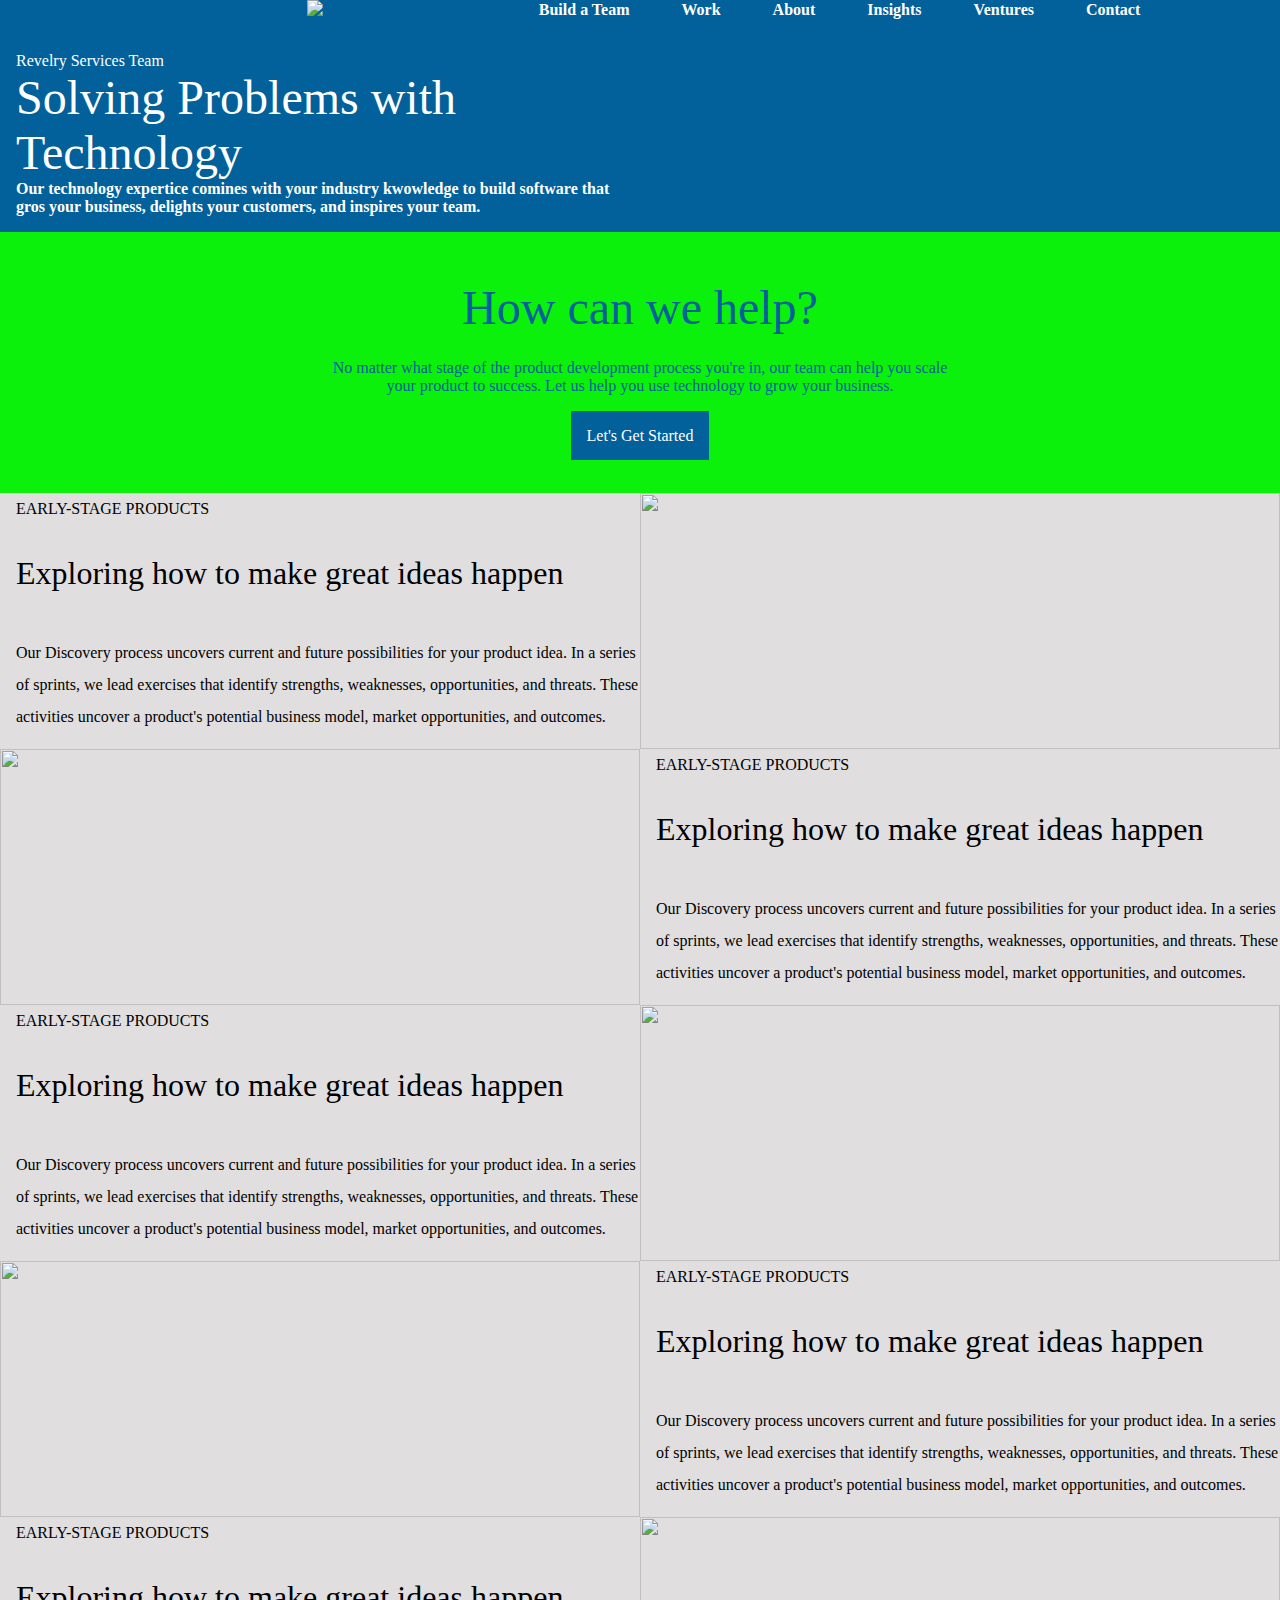
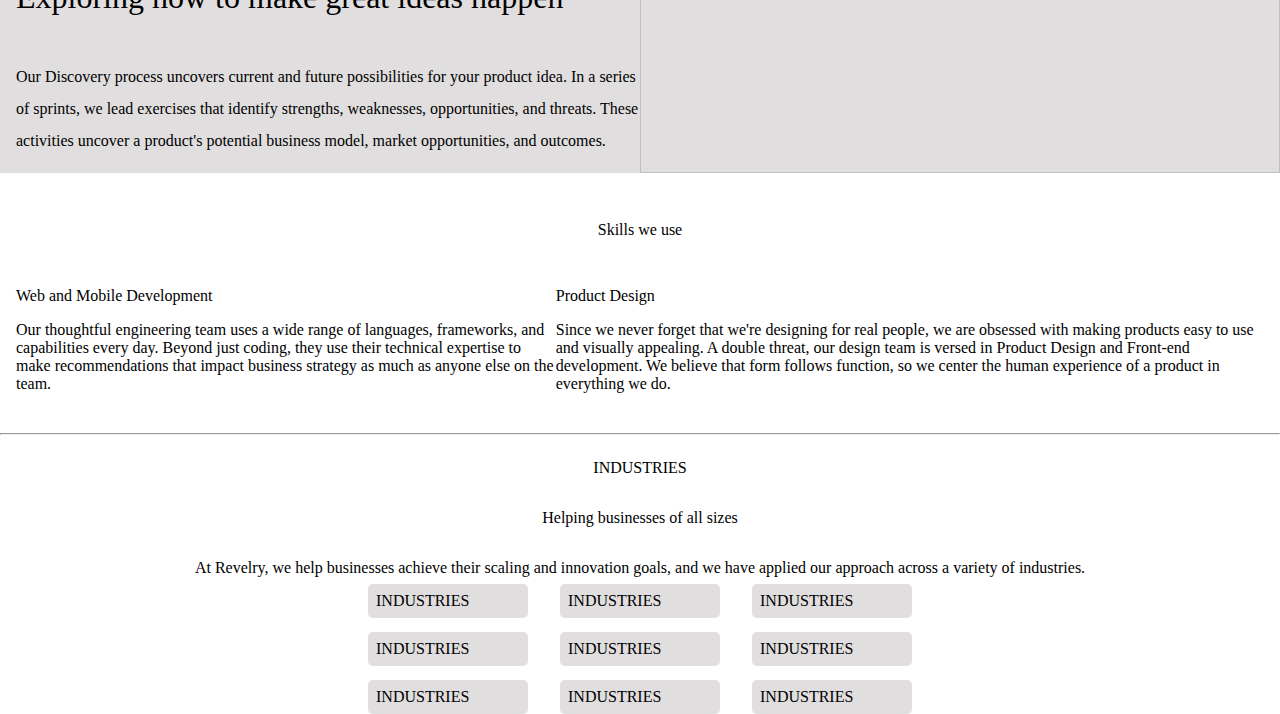
==== BuildATeam.html @ b190ba86 "Add files via upload" ====
<!DOCTYPE html>
<html lang="en">
<head>
    <meta charset="UTF-8">
    <meta http-equiv="X-UA-Compatible" content="IE=edge">
    <meta name="viewport" content="width=device-width, initial-scale=1.0">
    <title>Revelry</title>

    <link rel = "stylesheet" href = "stylesheet.css">

</head>
<body>

    <div class="container">

        <!-- NAVIGATION SECTION -->
        <div class="navigation-content">
            <div class="nav-logo-wrap"></div>
                <a href = "https://revelry.co/">
                    <img class = "logo-nav-img" src = "images/logo-nav-img.png">
                </a>
            <div class="nav-a-wrap">
                <a>Build a Team</a>
                <a>Work</a>
                <a>About</a>
                <a>Insights</a>
                <a>Ventures</a>
                <a>Contact</a>
            </div>
        </div>

        <!-- TITLE SECTION -->
        <div class="title-content">
            <div class="title-text-wrap">
                <p>Revelry Services Team</p>
                <p style = "font-size: 3em">Solving Problems with Technology</p>
                <p style = "font-weight: 600">Our technology expertice comines with your industry kwowledge to build software that gros your business, delights your customers, and inspires your team.</p>
            </div>
        </div>


        <!-- HELP SECTION -->
        <div class="help-content">
            <div class="help-text-wrap">
                <p style = "font-size: 3em">How can we help?</p>
                <p>No matter what stage of the product development process you're in, our team can help you scale your product to success. Let us help you use technology to grow your business.</p>
                <div class="help-button-wrap">
                    <a>Let's Get Started</a>
                </div>
            </div>
        </div>

        <!-- TEAM BUILDING SECTION -->
        <div class="team-content">
            <div class="team-text-wrap">
                <p>EARLY-STAGE PRODUCTS</p>
                <p style = "font-size: 2em">Exploring how to make great ideas happen</p>
                <p>Our Discovery process uncovers current and future possibilities for your product idea. In a series of sprints, we lead exercises that identify strengths, weaknesses, opportunities, and threats. These activities uncover a product's potential business model, market opportunities, and outcomes.</p>
            </div>
            <div class="team-img-wrap"><img src = "images/team-drawing-img.jpg"></div>

            <div class="team-img-wrap"><img src = "images/team-sticky-img.jpg"></div>
            <div class="team-text-wrap">
                <p>EARLY-STAGE PRODUCTS</p>
                <p style = "font-size: 2em">Exploring how to make great ideas happen</p>
                <p>Our Discovery process uncovers current and future possibilities for your product idea. In a series of sprints, we lead exercises that identify strengths, weaknesses, opportunities, and threats. These activities uncover a product's potential business model, market opportunities, and outcomes.</p>
            </div>

            <div class="team-text-wrap">
                <p>EARLY-STAGE PRODUCTS</p>
                <p style = "font-size: 2em">Exploring how to make great ideas happen</p>
                <p>Our Discovery process uncovers current and future possibilities for your product idea. In a series of sprints, we lead exercises that identify strengths, weaknesses, opportunities, and threats. These activities uncover a product's potential business model, market opportunities, and outcomes.</p>
            </div>
            <div class="team-img-wrap"><img src = "images/team-computer-img.jpg"></div>

            <div class="team-img-wrap"><img src = "images/team-talk-img.jpg"></div>
            <div class="team-text-wrap">
                <p>EARLY-STAGE PRODUCTS</p>
                <p style = "font-size: 2em">Exploring how to make great ideas happen</p>
                <p>Our Discovery process uncovers current and future possibilities for your product idea. In a series of sprints, we lead exercises that identify strengths, weaknesses, opportunities, and threats. These activities uncover a product's potential business model, market opportunities, and outcomes.</p>
            </div>

            <div class="team-text-wrap">
                <p>EARLY-STAGE PRODUCTS</p>
                <p style = "font-size: 2em">Exploring how to make great ideas happen</p>
                <p>Our Discovery process uncovers current and future possibilities for your product idea. In a series of sprints, we lead exercises that identify strengths, weaknesses, opportunities, and threats. These activities uncover a product's potential business model, market opportunities, and outcomes.</p>
            </div>
            <div class="team-img-wrap"><img src = "images/team-computers-img.jpg"></div>
        </div>

        <!-- SKILLS CONTENT -->
        <div class="skills-content">
            <div class="skills-title-wrap">
                <p>Skills we use</p>
            </div>
            <div class="development-design-wrap">
                <div class="development-design-text-wrap">
                    <p>Web and Mobile Development</p>
                    <p>Our thoughtful engineering team uses a wide range of languages, frameworks, and capabilities every day. Beyond just coding, they use their technical expertise to make recommendations that impact business strategy as much as anyone else on the team.</p>
                </div>

                <div class="development-design-text-wrap">
                    <p>Product Design</p>
                    <p>Since we never forget that we're designing for real people, we are obsessed with making products easy to use and visually appealing. A double threat, our design team is versed in Product Design and Front-end development. We believe that form follows function, so we center the human experience of a product in everything we do.</p>
                </div>
            </div>
        </div>

        <hr>

        <!-- INDUSTRIES CONTENT -->
        <div class="industries-content">
            <div class="industries-text-wrap">
                <p>INDUSTRIES</p>
                <p>Helping businesses of all sizes</p>
                <p>At Revelry, we help businesses achieve their scaling and innovation goals, and we have applied our approach across a variety of industries.</p>
            </div>
            <div class="industries-wrap">
                <div class="industries-list-wrap">
                    <p>INDUSTRIES</p>
                    <p>INDUSTRIES</p>
                    <p>INDUSTRIES</p>
                    <p>INDUSTRIES</p>
                    <p>INDUSTRIES</p>
                    <p>INDUSTRIES</p>
                    <p>INDUSTRIES</p>
                    <p>INDUSTRIES</p>
                    <p>INDUSTRIES</p>
                </div>
            </div>
        </div>

    </div>
    
</body>
</html>
---- stylesheet.css ----
body {
    margin: 0;
    padding: 0;
}

/* NAVIGATION SECTION */

.navigation-content {
    background: rgb(2, 96, 154);
    display: flex;
    justify-content: space-around;
    align-items: center;
}

.nav-logo-wrap {
    padding-left: 0.5em;
    max-width: 100%;
}

.logo-nav-img {
    max-width: 200px;
}

.nav-a-wrap {
    padding-right: 0.5em;
}

.nav-a-wrap a {
    margin-right: 1em;
    color: white;
    font-weight: bold;
    padding: 1em;
}

.nav-a-wrap a:hover {
    color: rgb(12, 241, 12);
    background: rgb(10, 102, 160);
}


/* TITLE SECTION */

.title-content {
    background:rgb(2, 96, 154);
    padding: 1em;
}

.title-text-wrap {
    width: 50%;
    display: flex;
    flex-direction: column;
    padding-top: 1em;
}

.title-text-wrap p {
    color: white;
    margin: 0em;
}

/* HELP SECTION */

.help-content {
    background:rgb(12, 241, 12);
    padding-top: 3em;
    padding-bottom: 3em;
    display: flex;
    flex-direction: column;
    align-items: center;
}

.help-text-wrap {
    text-align: center;
    width: 50%;
}

.help-text-wrap p {
    color:rgb(2, 96, 154);
    padding-bottom: 0.5em;
    margin: 0em;
}

.help-button-wrap {
    margin-top: 1.5em;
}

.help-button-wrap a {
    color: white;
    background:rgb(2, 96, 154);
    padding: 1em;
}

/* TEAM CONTENT */

.team-content {
    display: grid;
    grid-template-columns: 1fr 1fr;
    grid-template-rows: 1fr 1fr 1fr 1fr 1fr;
    background: rgb(224, 222, 222);
}

.team-text-wrap {
    display: flex;
    flex-direction: column;
    justify-content: center;
    padding-left: 1em;
}

.team-text-wrap p{
    margin: 0em;
    padding-bottom: 1em;
    line-height: 2em;
}

.team-img-wrap img {
    width: 100%;
    height: 100%;
    object-fit: cover;
}

/* SKILLS CONTENT */

.skills-title-wrap {
    display: flex;
    justify-content: center;
    padding-top: 2em;
}

.development-design-wrap {
    display: flex;
    padding: 1em;
}

/* INDUSTRIES CONTENT */
.industries-content {
    display: flex;
    flex-direction: column;
}


.industries-text-wrap {
    display: flex;
    flex-direction: column;
    align-items: center;
    text-align: center;
}

.industries-wrap {
    display: flex;
    justify-content: center;
}

.industries-list-wrap {
    display: grid;
    grid-template-columns: 10em 10em 10em;
    grid-template-rows: 1em 1em 1em;
    align-items: center;
    gap: 2em;
}

.industries-list-wrap p {
    background:rgb(224, 222, 222);
    border-radius: 5px;
    padding: 0.5em;
    
}
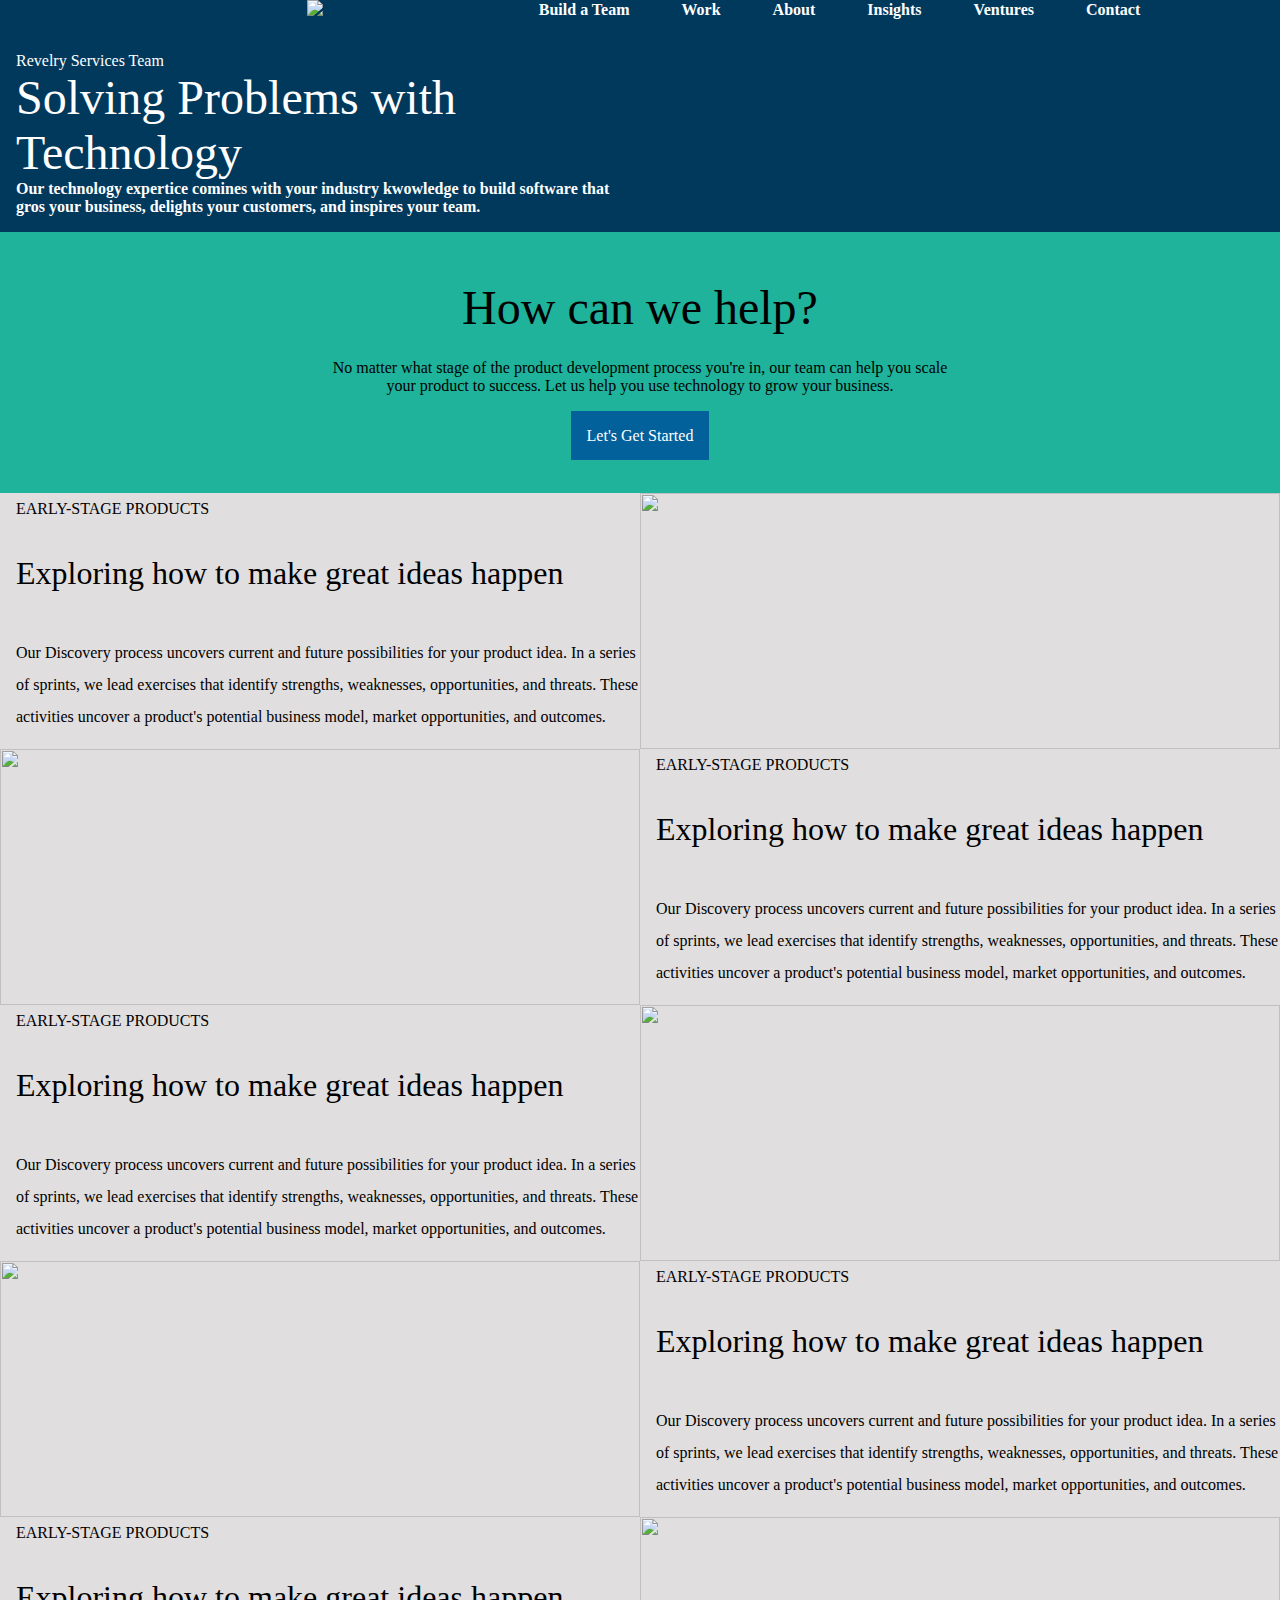
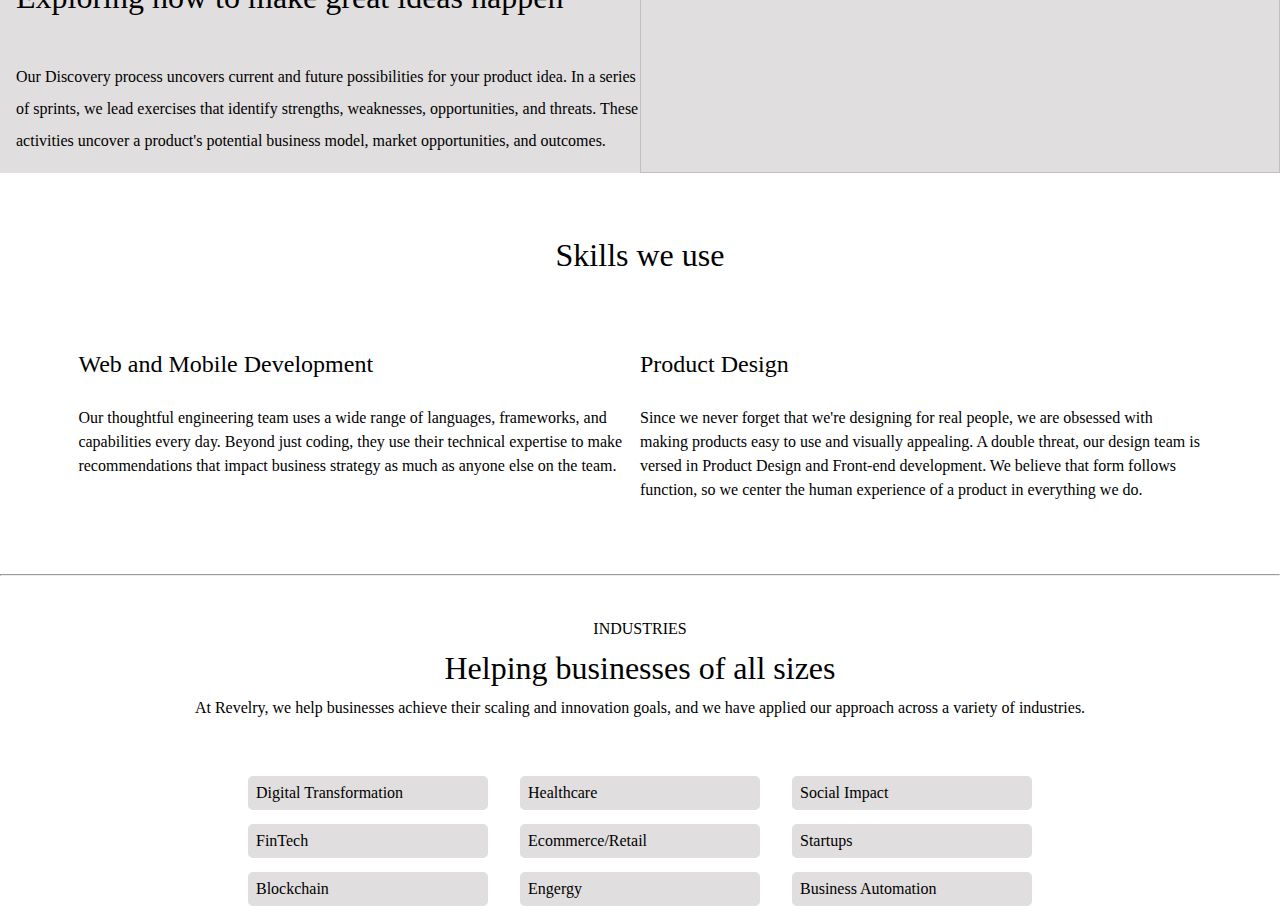
==== commit 3317ff4a: "Add files via upload" ====
--- a/BuildATeam.html
+++ b/BuildATeam.html
@@ -91,16 +91,16 @@
         <!-- SKILLS CONTENT -->
         <div class="skills-content">
             <div class="skills-title-wrap">
-                <p>Skills we use</p>
+                <p style = "font-size: 2em;">Skills we use</p>
             </div>
             <div class="development-design-wrap">
                 <div class="development-design-text-wrap">
-                    <p>Web and Mobile Development</p>
+                    <p style = "font-size: 1.5em;">Web and Mobile Development</p>
                     <p>Our thoughtful engineering team uses a wide range of languages, frameworks, and capabilities every day. Beyond just coding, they use their technical expertise to make recommendations that impact business strategy as much as anyone else on the team.</p>
                 </div>
 
                 <div class="development-design-text-wrap">
-                    <p>Product Design</p>
+                    <p style = "font-size: 1.5em;">Product Design</p>
                     <p>Since we never forget that we're designing for real people, we are obsessed with making products easy to use and visually appealing. A double threat, our design team is versed in Product Design and Front-end development. We believe that form follows function, so we center the human experience of a product in everything we do.</p>
                 </div>
             </div>
@@ -112,20 +112,20 @@
         <div class="industries-content">
             <div class="industries-text-wrap">
                 <p>INDUSTRIES</p>
-                <p>Helping businesses of all sizes</p>
+                <p style = "font-size: 2em">Helping businesses of all sizes</p>
                 <p>At Revelry, we help businesses achieve their scaling and innovation goals, and we have applied our approach across a variety of industries.</p>
             </div>
             <div class="industries-wrap">
                 <div class="industries-list-wrap">
-                    <p>INDUSTRIES</p>
-                    <p>INDUSTRIES</p>
-                    <p>INDUSTRIES</p>
-                    <p>INDUSTRIES</p>
-                    <p>INDUSTRIES</p>
-                    <p>INDUSTRIES</p>
-                    <p>INDUSTRIES</p>
-                    <p>INDUSTRIES</p>
-                    <p>INDUSTRIES</p>
+                    <p>Digital Transformation</p>
+                    <p>Healthcare</p>
+                    <p>Social Impact</p>
+                    <p>FinTech</p>
+                    <p>Ecommerce/Retail</p>
+                    <p>Startups</p>
+                    <p>Blockchain</p>
+                    <p>Engergy</p>
+                    <p>Business Automation</p>
                 </div>
             </div>
         </div>
--- a/stylesheet.css
+++ b/stylesheet.css
@@ -6,7 +6,7 @@
 /* NAVIGATION SECTION */
 
 .navigation-content {
-    background: rgb(2, 96, 154);
+    background: rgb(1, 57, 93);
     display: flex;
     justify-content: space-around;
     align-items: center;
@@ -34,14 +34,14 @@
 
 .nav-a-wrap a:hover {
     color: rgb(12, 241, 12);
-    background: rgb(10, 102, 160);
+    background: rgb(1, 72, 116);
 }
 
 
 /* TITLE SECTION */
 
 .title-content {
-    background:rgb(2, 96, 154);
+    background:rgb(1, 57, 93);
     padding: 1em;
 }
 
@@ -60,7 +60,7 @@
 /* HELP SECTION */
 
 .help-content {
-    background:rgb(12, 241, 12);
+    background:rgb(30, 179, 154);
     padding-top: 3em;
     padding-bottom: 3em;
     display: flex;
@@ -74,7 +74,6 @@
 }
 
 .help-text-wrap p {
-    color:rgb(2, 96, 154);
     padding-bottom: 0.5em;
     margin: 0em;
 }
@@ -119,6 +118,10 @@
 
 /* SKILLS CONTENT */
 
+.skills-content {
+    padding-bottom: 2em;
+}
+
 .skills-title-wrap {
     display: flex;
     justify-content: center;
@@ -127,13 +130,23 @@
 
 .development-design-wrap {
     display: flex;
+    justify-content: center;
     padding: 1em;
+}
+
+.development-design-text-wrap {
+    max-width: 45%; 
+}
+
+.development-design-text-wrap p {
+    line-height: 1.5em;
 }
 
 /* INDUSTRIES CONTENT */
 .industries-content {
     display: flex;
     flex-direction: column;
+    padding-top: 2em;
 }
 
 
@@ -149,12 +162,17 @@
     justify-content: center;
 }
 
+.industries-text-wrap p {
+    margin: 0.25em;
+}
+
 .industries-list-wrap {
     display: grid;
-    grid-template-columns: 10em 10em 10em;
+    grid-template-columns: 15em 15em 15em;
     grid-template-rows: 1em 1em 1em;
     align-items: center;
     gap: 2em;
+    margin-top: 4em;
 }
 
 .industries-list-wrap p {
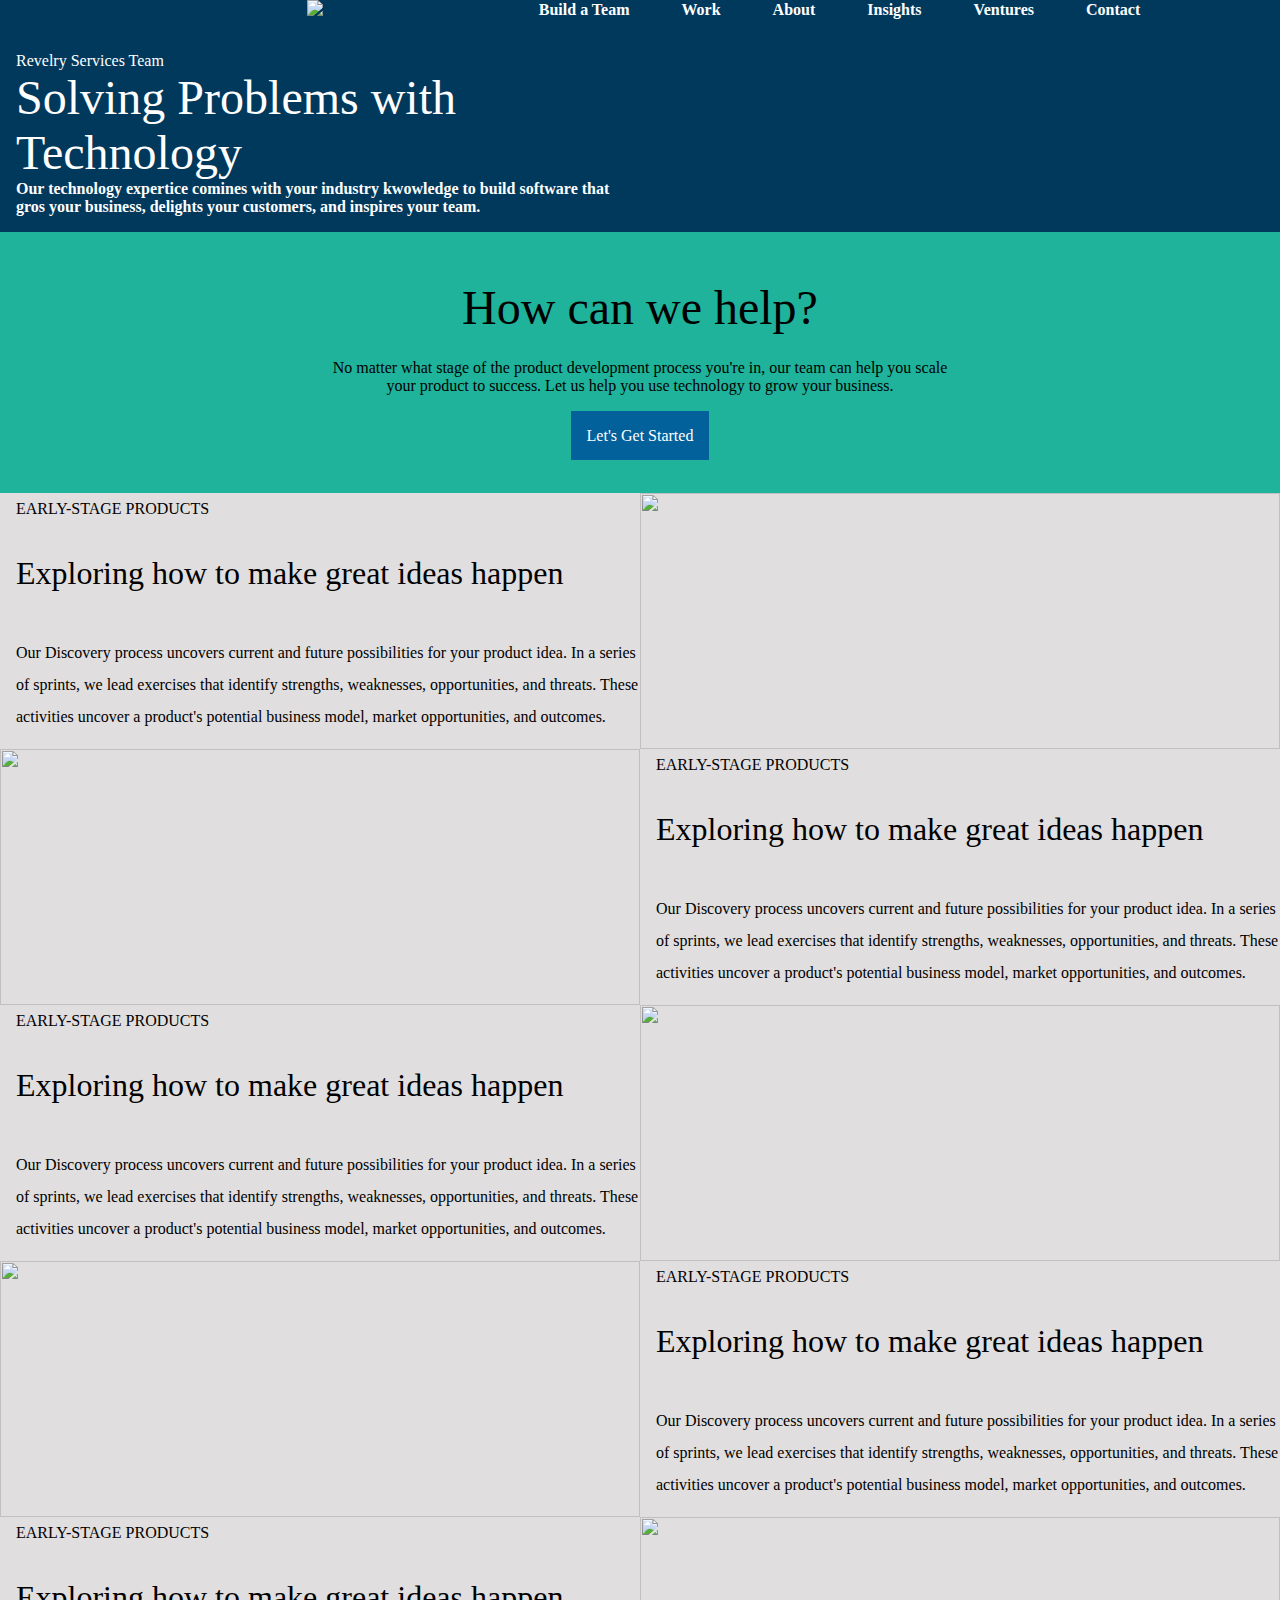
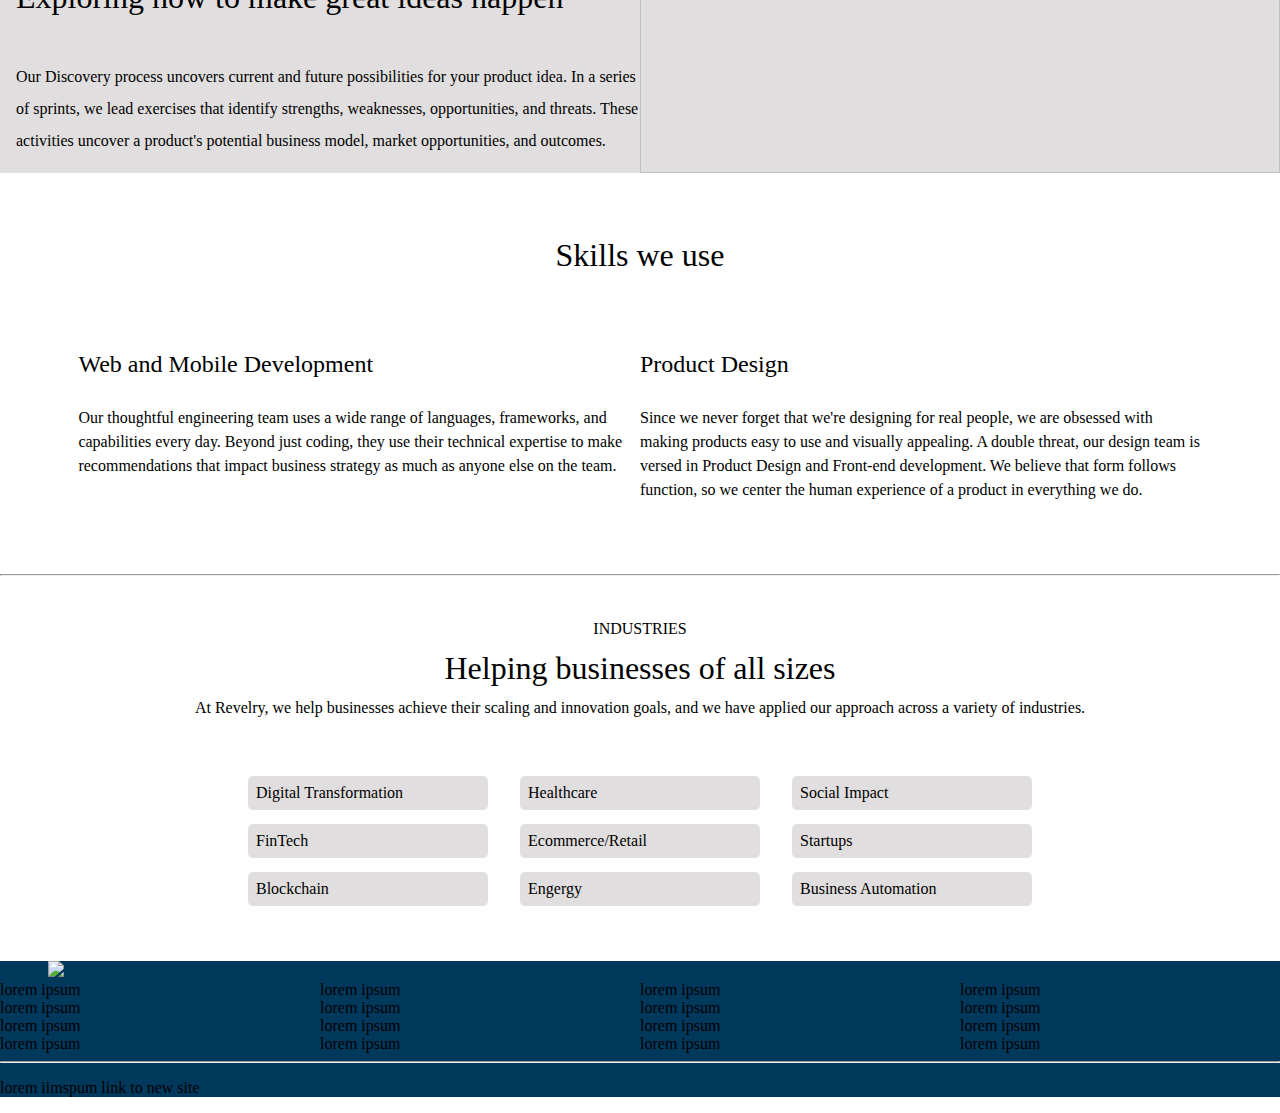
==== commit b8114eb7: "Add files via upload" ====
--- a/BuildATeam.html
+++ b/BuildATeam.html
@@ -130,6 +130,41 @@
             </div>
         </div>
 
+        <!-- FOOTER CONTENT -->
+        <div class="footer-content">
+            <div class="footer-logo-wrap">
+                <img src = "images/logo-nav-img.png">
+            </div>
+            <div class="footer-anchors-wrap">
+                <div class="footer-anchor-wrap">
+                    <a>lorem ipsum</a>
+                    <a>lorem ipsum</a>
+                    <a>lorem ipsum</a>
+                    <a>lorem ipsum</a>
+                </div>
+                <div class="footer-anchor-wrap">
+                    <a>lorem ipsum</a>
+                    <a>lorem ipsum</a>
+                    <a>lorem ipsum</a>
+                    <a>lorem ipsum</a>
+                </div>
+                <div class="footer-anchor-wrap">
+                    <a>lorem ipsum</a>
+                    <a>lorem ipsum</a>
+                    <a>lorem ipsum</a>
+                    <a>lorem ipsum</a>
+                </div>
+                <div class="footer-anchor-wrap">
+                    <a>lorem ipsum</a>
+                    <a>lorem ipsum</a>
+                    <a>lorem ipsum</a>
+                    <a>lorem ipsum</a>
+                </div>
+            </div>
+            <hr>
+            <p>lorem iimspum <a>link to new site</a></p>
+        </div>
+
     </div>
     
 </body>
--- a/stylesheet.css
+++ b/stylesheet.css
@@ -179,5 +179,28 @@
     background:rgb(224, 222, 222);
     border-radius: 5px;
     padding: 0.5em;
-    
+}
+
+/* FOOTER CONTENT */
+.footer-content {
+    margin-top: 4em;
+    background: rgb(1, 57, 93);
+}
+
+.footer-logo-wrap {
+    padding-left: 3em;
+}
+
+.footer-logo-wrap img {
+    max-width: 15%;
+}
+
+.footer-anchors-wrap {
+    display: grid;
+    grid-template-columns: 1fr 1fr 1fr 1fr;
+}
+
+.footer-anchor-wrap {
+    display: flex;
+    flex-direction: column;
 }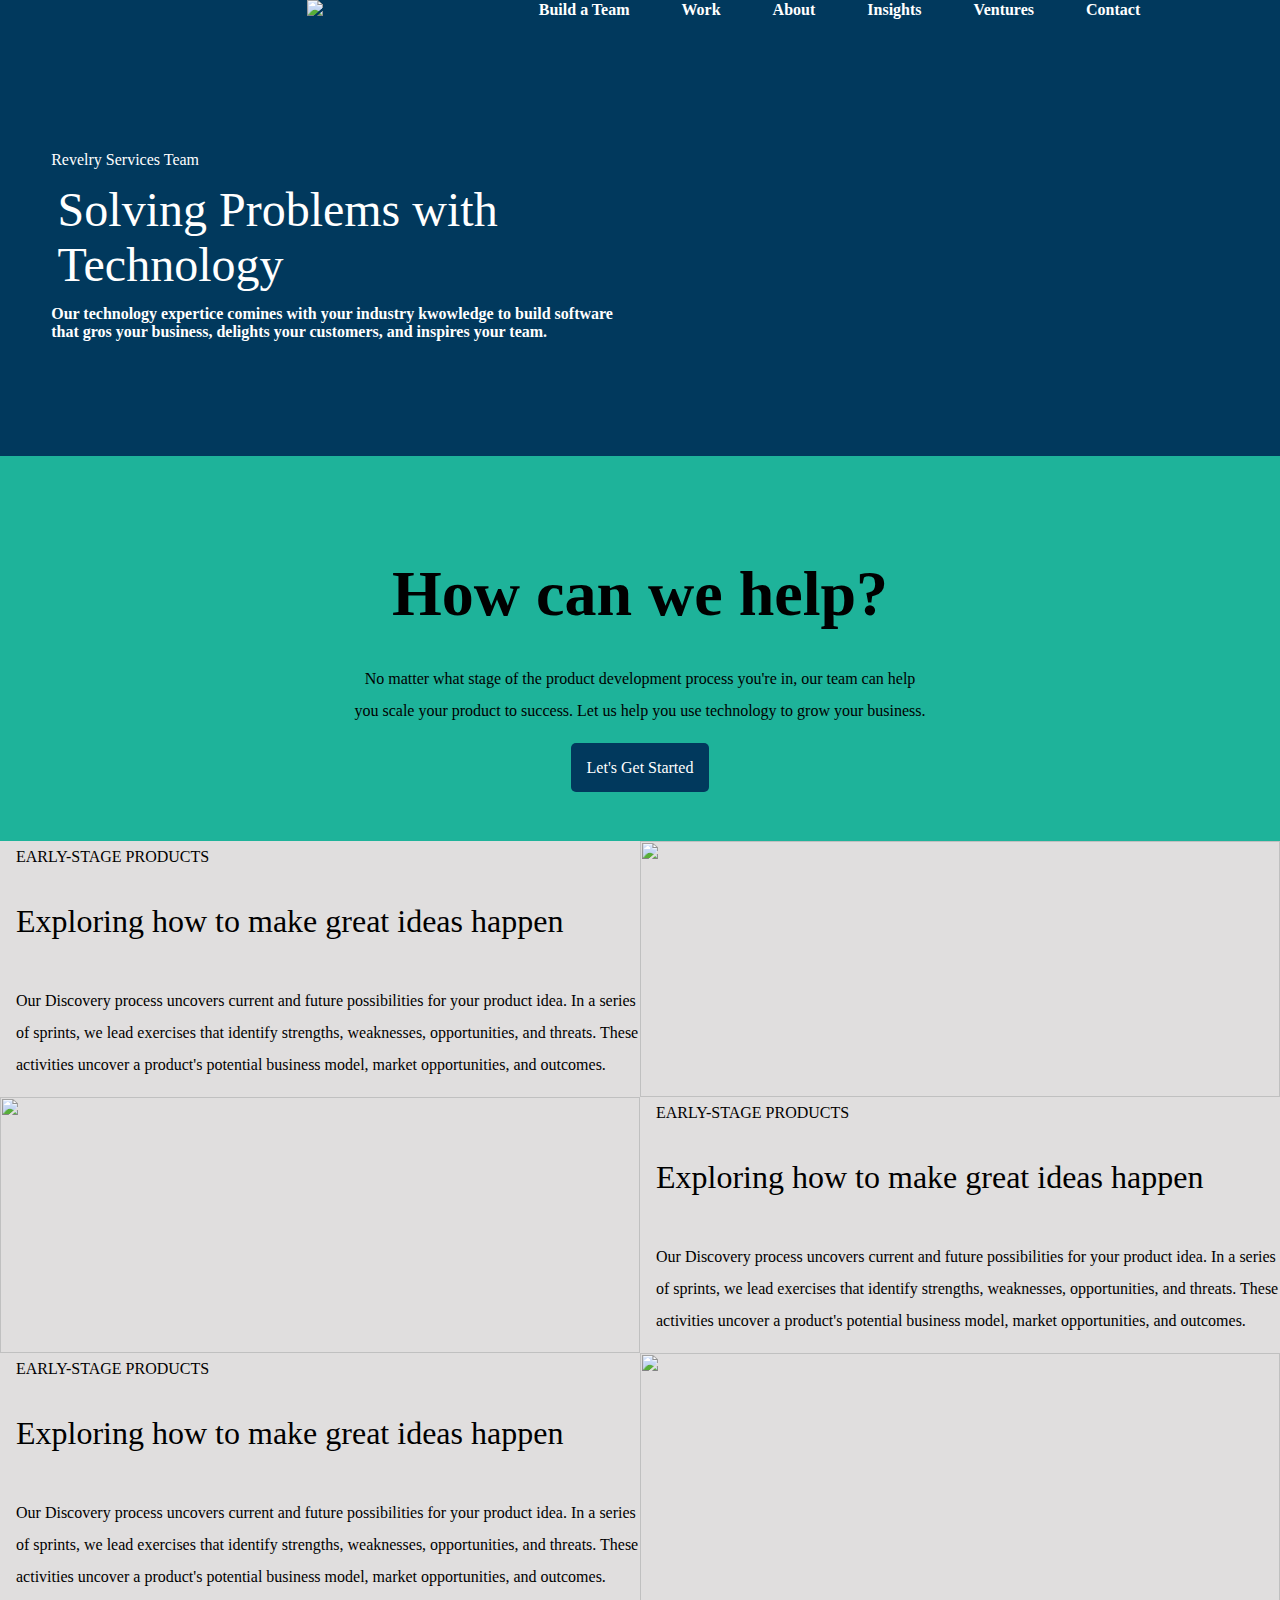
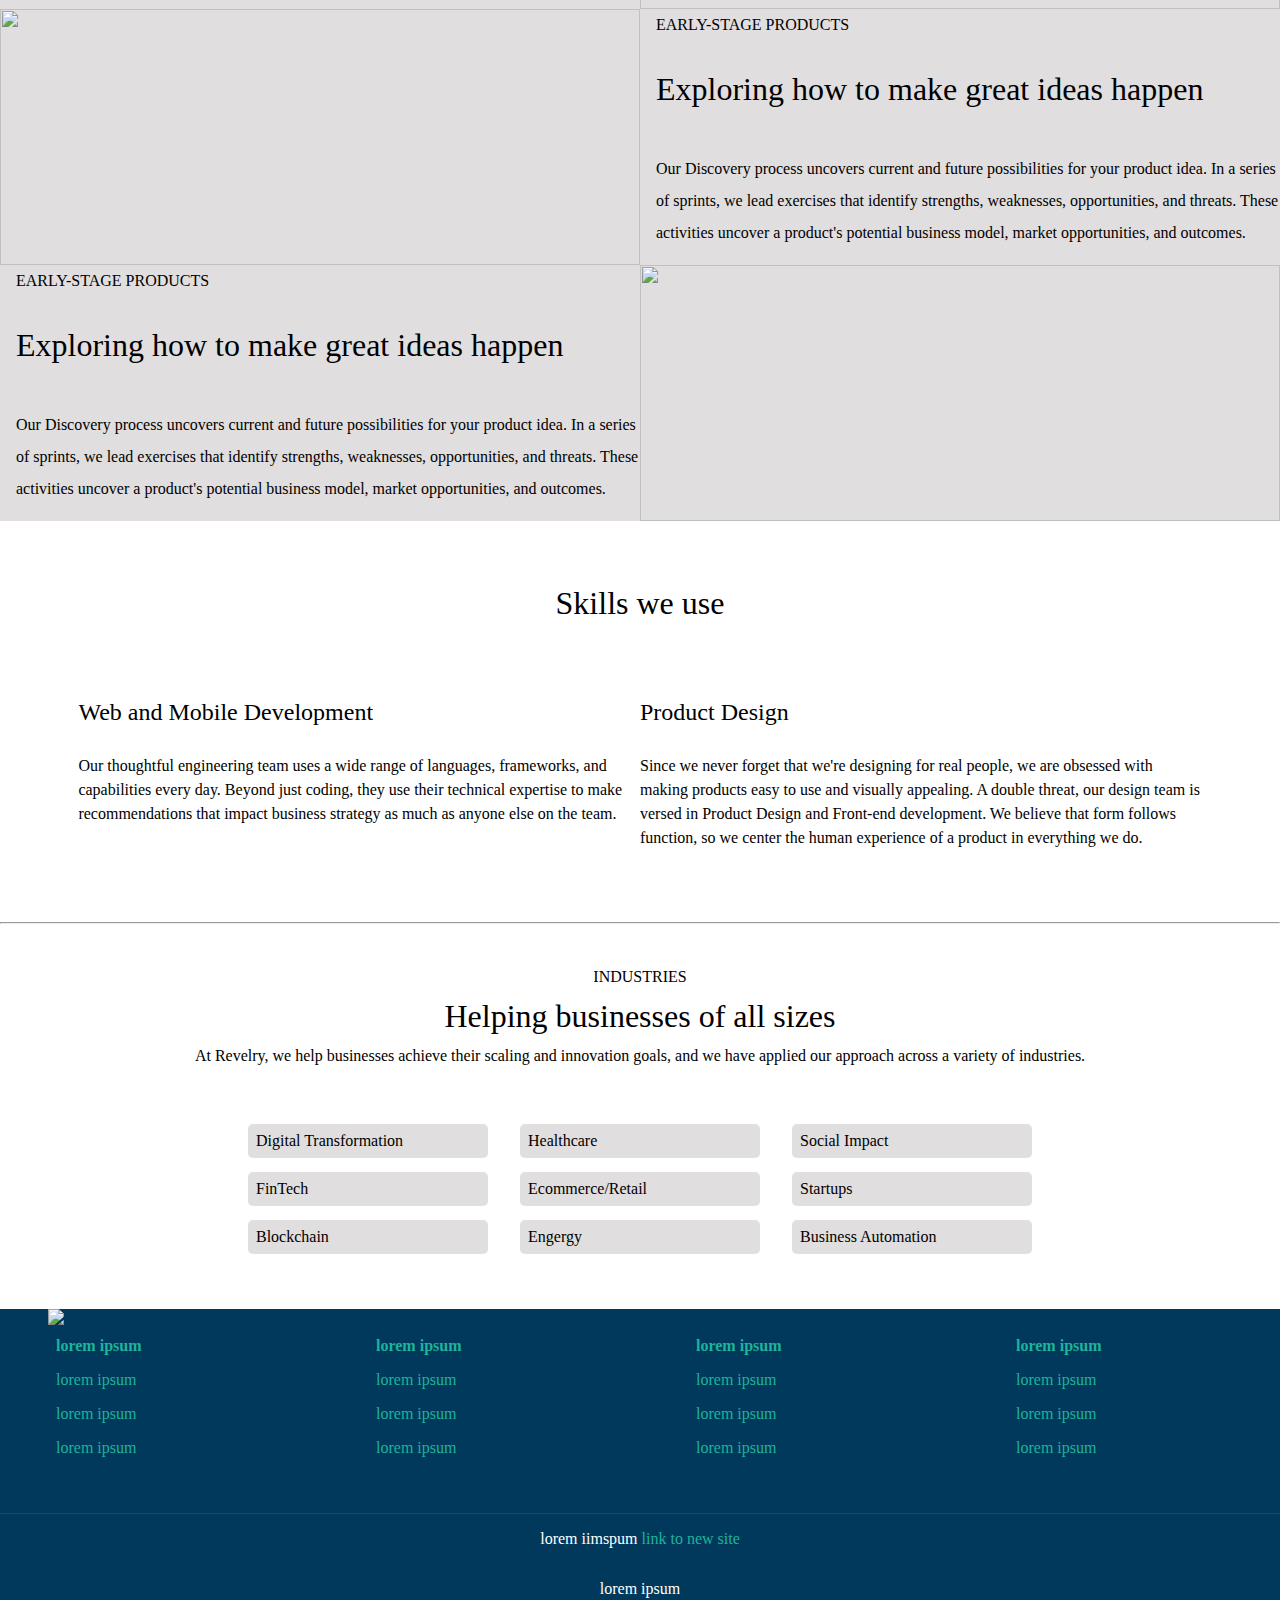
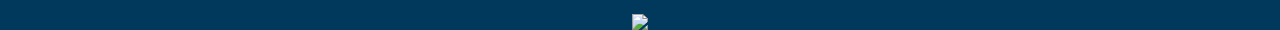
==== commit 45e3f9f9: "Add files via upload" ====
--- a/BuildATeam.html
+++ b/BuildATeam.html
@@ -42,7 +42,7 @@
         <!-- HELP SECTION -->
         <div class="help-content">
             <div class="help-text-wrap">
-                <p style = "font-size: 3em">How can we help?</p>
+                <h2>How can we help?</h2>
                 <p>No matter what stage of the product development process you're in, our team can help you scale your product to success. Let us help you use technology to grow your business.</p>
                 <div class="help-button-wrap">
                     <a>Let's Get Started</a>
@@ -137,32 +137,36 @@
             </div>
             <div class="footer-anchors-wrap">
                 <div class="footer-anchor-wrap">
-                    <a>lorem ipsum</a>
+                    <a style = "font-weight: bold">lorem ipsum</a>
                     <a>lorem ipsum</a>
                     <a>lorem ipsum</a>
                     <a>lorem ipsum</a>
                 </div>
                 <div class="footer-anchor-wrap">
-                    <a>lorem ipsum</a>
+                    <a style = "font-weight: bold">lorem ipsum</a>
                     <a>lorem ipsum</a>
                     <a>lorem ipsum</a>
                     <a>lorem ipsum</a>
                 </div>
                 <div class="footer-anchor-wrap">
-                    <a>lorem ipsum</a>
+                    <a style = "font-weight: bold">lorem ipsum</a>
                     <a>lorem ipsum</a>
                     <a>lorem ipsum</a>
                     <a>lorem ipsum</a>
                 </div>
                 <div class="footer-anchor-wrap">
-                    <a>lorem ipsum</a>
+                    <a style = "font-weight: bold">lorem ipsum</a>
                     <a>lorem ipsum</a>
                     <a>lorem ipsum</a>
                     <a>lorem ipsum</a>
                 </div>
             </div>
-            <hr>
-            <p>lorem iimspum <a>link to new site</a></p>
+
+            <div class="footer-text-wrap">
+                <p>lorem iimspum <a>link to new site</a></p>
+                <p>lorem ipsum</p>
+                <img src = "images/logo-nav-img.png">
+            </div>
         </div>
 
     </div>
--- a/stylesheet.css
+++ b/stylesheet.css
@@ -42,7 +42,7 @@
 
 .title-content {
     background:rgb(1, 57, 93);
-    padding: 1em;
+    padding: 7em 3em;
 }
 
 .title-text-wrap {
@@ -54,7 +54,7 @@
 
 .title-text-wrap p {
     color: white;
-    margin: 0em;
+    margin: 0.2em;
 }
 
 /* HELP SECTION */
@@ -62,7 +62,7 @@
 .help-content {
     background:rgb(30, 179, 154);
     padding-top: 3em;
-    padding-bottom: 3em;
+    padding-bottom: 4em;
     display: flex;
     flex-direction: column;
     align-items: center;
@@ -70,12 +70,18 @@
 
 .help-text-wrap {
     text-align: center;
-    width: 50%;
+    width: 45%;
+}
+
+.help-text-wrap h2 {
+    font-size: 4em;
+    margin-bottom: 0.5em;
 }
 
 .help-text-wrap p {
     padding-bottom: 0.5em;
     margin: 0em;
+    line-height: 2em;
 }
 
 .help-button-wrap {
@@ -84,8 +90,9 @@
 
 .help-button-wrap a {
     color: white;
-    background:rgb(2, 96, 154);
+    background:rgb(1, 57, 93);
     padding: 1em;
+    border-radius: 5px;
 }
 
 /* TEAM CONTENT */
@@ -203,4 +210,38 @@
 .footer-anchor-wrap {
     display: flex;
     flex-direction: column;
+    padding-left: 3em;
+    padding-bottom: 3em;
+    border-bottom: 1px rgba(138, 138, 138, 0.2) solid;
+}
+
+.footer-anchor-wrap a {
+    color:rgb(30, 179, 154);
+    margin: 0.5em;
+}
+
+.footer-anchor-wrap a:hover {
+    color:rgb(12, 241, 12);
+}
+
+.footer-text-wrap {
+    display: flex;
+    flex-direction: column;
+    align-items: center;
+}
+
+.footer-text-wrap p {
+    color: white;
+}
+
+.footer-text-wrap a {
+    color:rgb(30, 179, 154);
+}
+
+.footer-text-wrap a:hover {
+    color: rgb(12, 241, 12);
+}
+
+.footer-text-wrap img {
+    max-width: 15%;
 }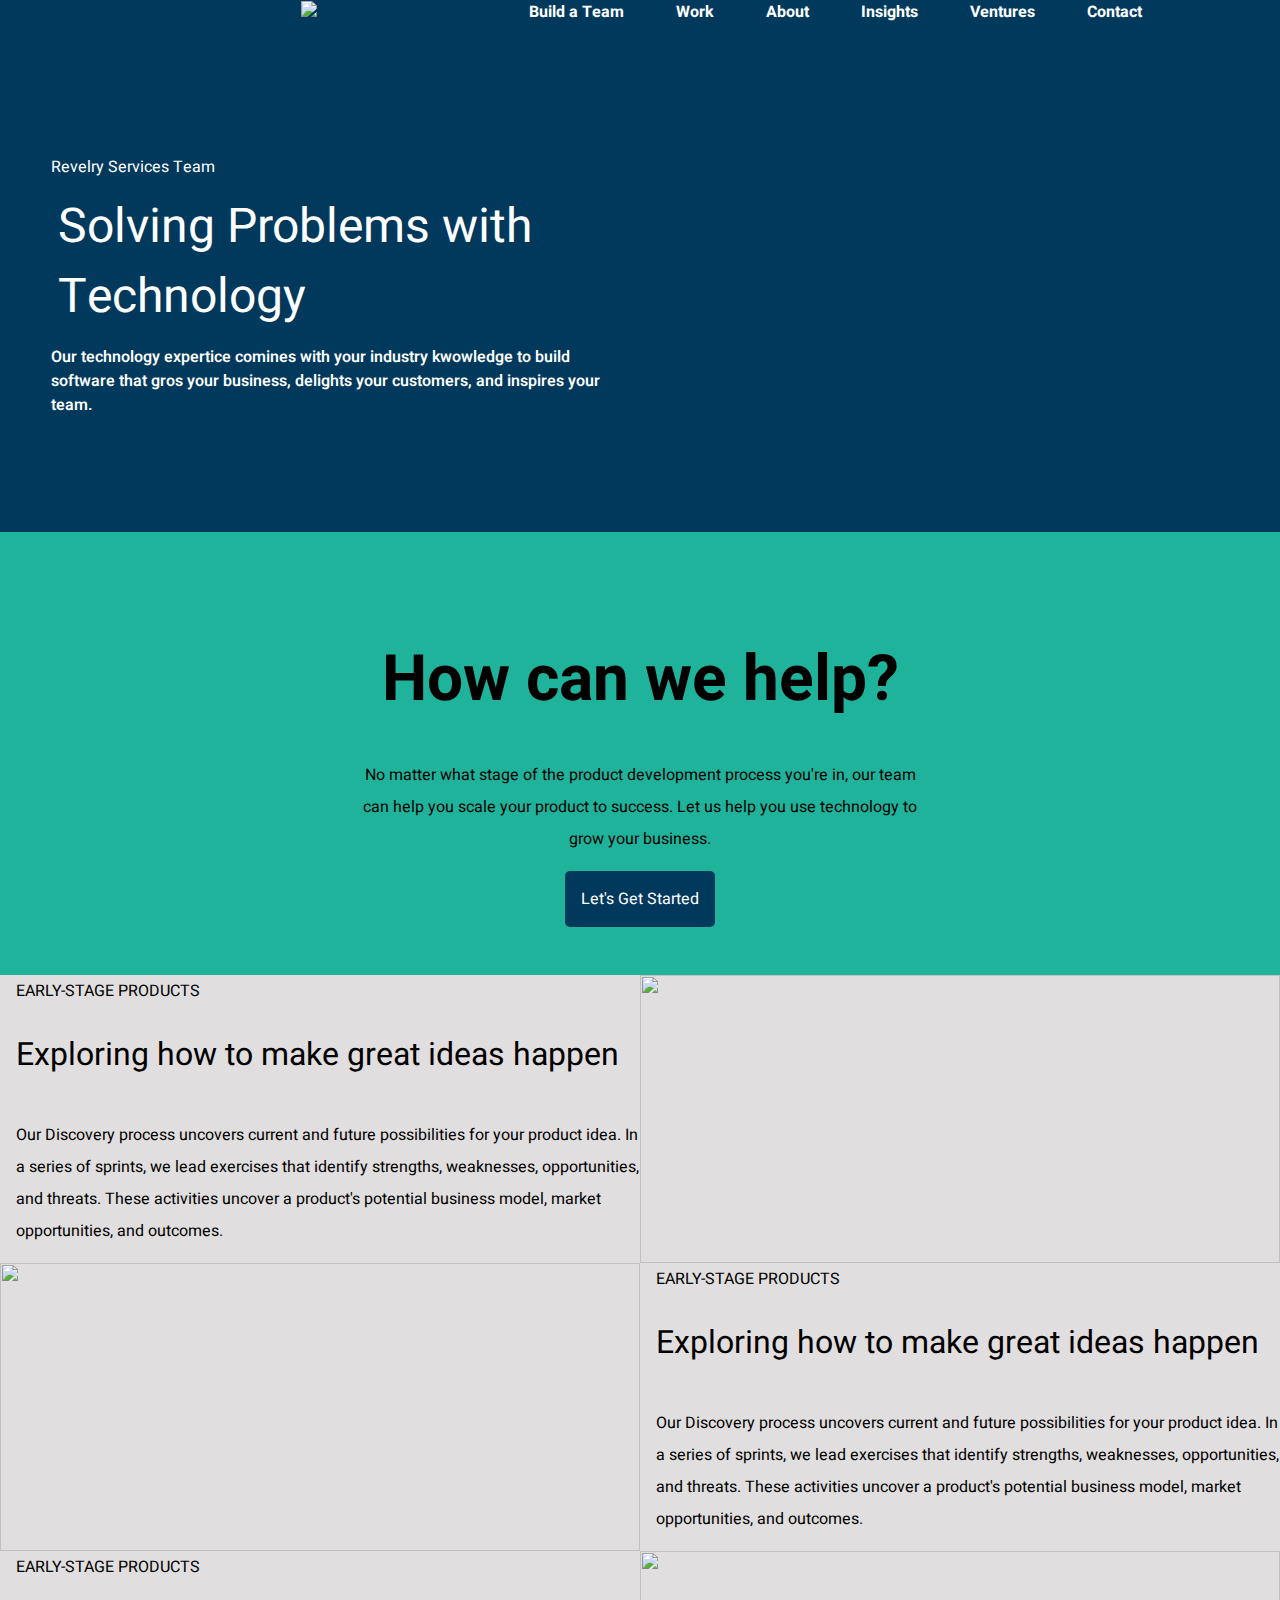
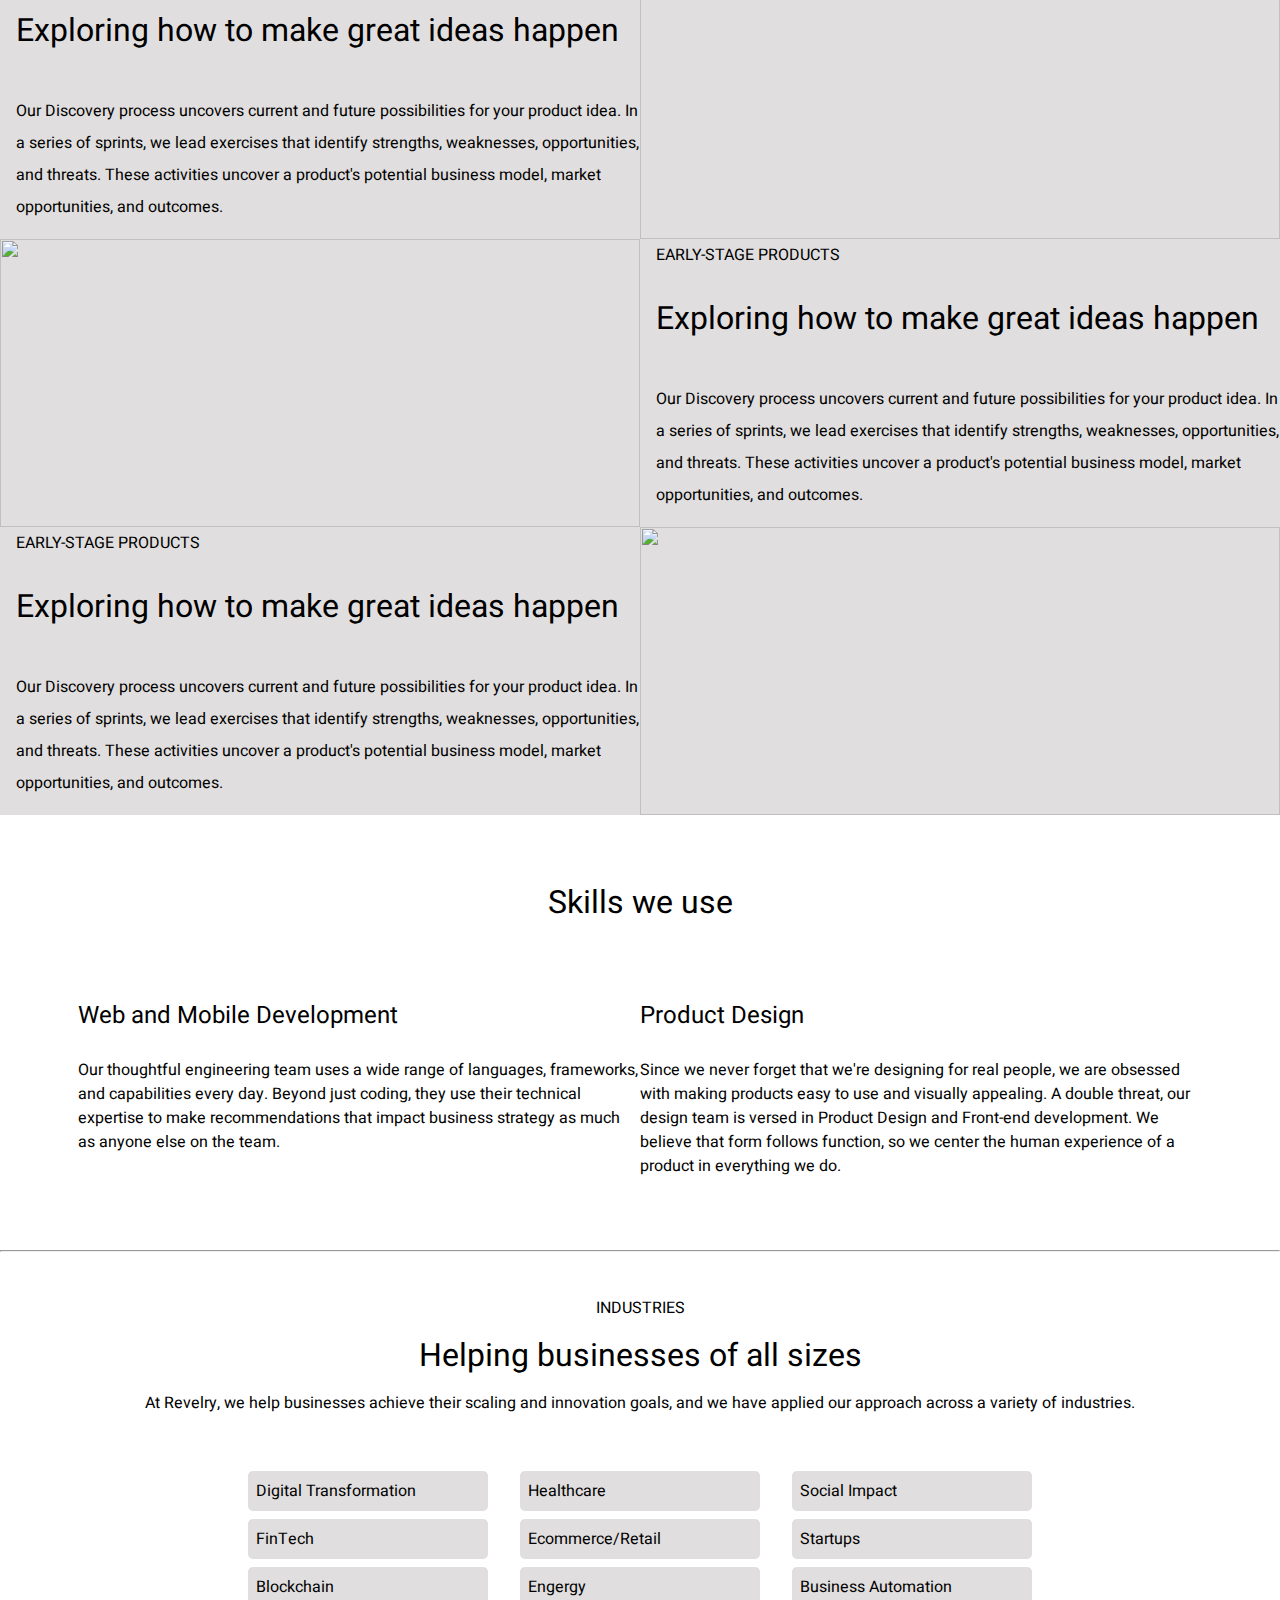
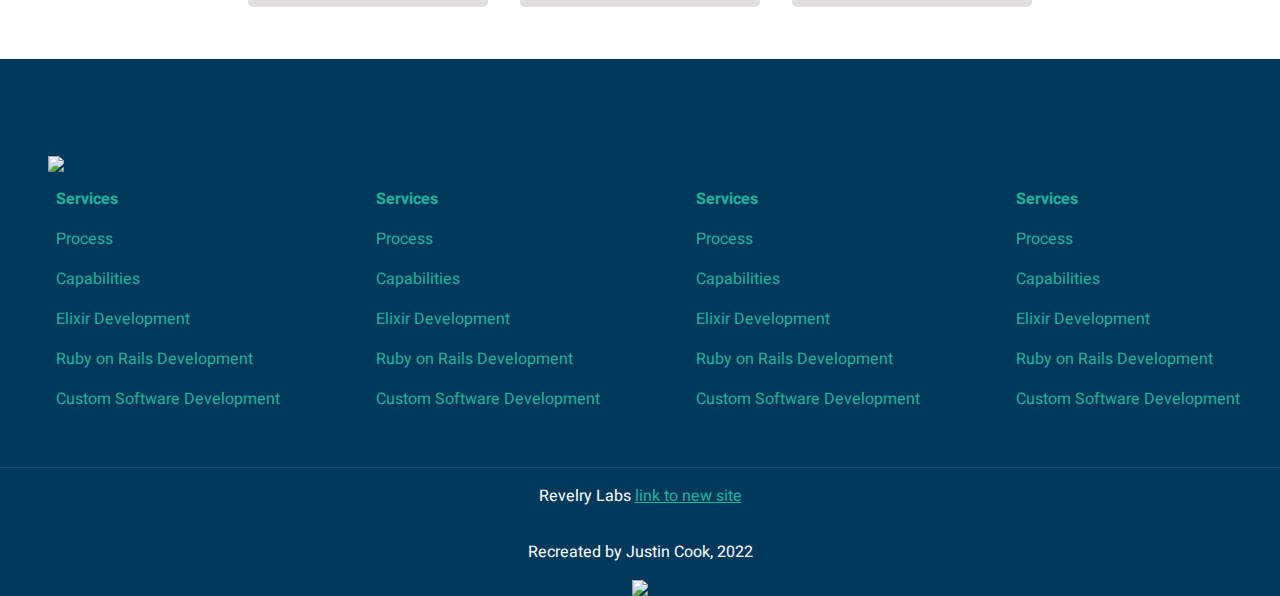
==== commit ad8f2f9f: "Add files via upload" ====
--- a/BuildATeam.html
+++ b/BuildATeam.html
@@ -5,8 +5,12 @@
     <meta http-equiv="X-UA-Compatible" content="IE=edge">
     <meta name="viewport" content="width=device-width, initial-scale=1.0">
     <title>Revelry</title>
+    
+    <link rel = "stylesheet" href = "stylesheet.css">
 
-    <link rel = "stylesheet" href = "stylesheet.css">
+    <link rel="preconnect" href="https://fonts.googleapis.com">
+    <link rel="preconnect" href="https://fonts.gstatic.com" crossorigin>
+    <link href="https://fonts.googleapis.com/css2?family=Heebo:wght@100;200;300;400;500;600;700;800;900&display=swap" rel="stylesheet">
 
 </head>
 <body>
@@ -20,12 +24,12 @@
                     <img class = "logo-nav-img" src = "images/logo-nav-img.png">
                 </a>
             <div class="nav-a-wrap">
-                <a>Build a Team</a>
-                <a>Work</a>
-                <a>About</a>
-                <a>Insights</a>
-                <a>Ventures</a>
-                <a>Contact</a>
+                <a href = "https://revelry.co/services/">Build a Team</a>
+                <a href = "https://revelry.co/case-studies/">Work</a>
+                <a href = "https://revelry.co/about/">About</a>
+                <a href = "https://revelry.co/insights/">Insights</a>
+                <a href = "https://revelry.co/ventures/">Ventures</a>
+                <a href = "https://revelry.co/contact/">Contact</a>
             </div>
         </div>
 
@@ -45,7 +49,7 @@
                 <h2>How can we help?</h2>
                 <p>No matter what stage of the product development process you're in, our team can help you scale your product to success. Let us help you use technology to grow your business.</p>
                 <div class="help-button-wrap">
-                    <a>Let's Get Started</a>
+                    <a href = "https://revelry.co/contact/">Let's Get Started</a>
                 </div>
             </div>
         </div>
@@ -137,34 +141,42 @@
             </div>
             <div class="footer-anchors-wrap">
                 <div class="footer-anchor-wrap">
-                    <a style = "font-weight: bold">lorem ipsum</a>
-                    <a>lorem ipsum</a>
-                    <a>lorem ipsum</a>
-                    <a>lorem ipsum</a>
+                    <a href = "https://revelry.co/services/" style = "font-weight: bold">Services</a>
+                    <a href = "https://revelry.co/process/">Process</a>
+                    <a href = "https://revelry.co/capabilities/">Capabilities</a>
+                    <a href = "https://revelry.co/elixir/">Elixir Development</a>
+                    <a href = "https://revelry.co/services/ruby-rails/">Ruby on Rails Development</a>
+                    <a href = "https://revelry.co/services/engineering/">Custom Software Development</a>
                 </div>
                 <div class="footer-anchor-wrap">
-                    <a style = "font-weight: bold">lorem ipsum</a>
-                    <a>lorem ipsum</a>
-                    <a>lorem ipsum</a>
-                    <a>lorem ipsum</a>
+                    <a href = "https://revelry.co/services/" style = "font-weight: bold">Services</a>
+                    <a href = "https://revelry.co/process/">Process</a>
+                    <a href = "https://revelry.co/capabilities/">Capabilities</a>
+                    <a href = "https://revelry.co/elixir/">Elixir Development</a>
+                    <a href = "https://revelry.co/services/ruby-rails/">Ruby on Rails Development</a>
+                    <a href = "https://revelry.co/services/engineering/">Custom Software Development</a>
                 </div>
                 <div class="footer-anchor-wrap">
-                    <a style = "font-weight: bold">lorem ipsum</a>
-                    <a>lorem ipsum</a>
-                    <a>lorem ipsum</a>
-                    <a>lorem ipsum</a>
+                    <a href = "https://revelry.co/services/" style = "font-weight: bold">Services</a>
+                    <a href = "https://revelry.co/process/">Process</a>
+                    <a href = "https://revelry.co/capabilities/">Capabilities</a>
+                    <a href = "https://revelry.co/elixir/">Elixir Development</a>
+                    <a href = "https://revelry.co/services/ruby-rails/">Ruby on Rails Development</a>
+                    <a href = "https://revelry.co/services/engineering/">Custom Software Development</a>
                 </div>
                 <div class="footer-anchor-wrap">
-                    <a style = "font-weight: bold">lorem ipsum</a>
-                    <a>lorem ipsum</a>
-                    <a>lorem ipsum</a>
-                    <a>lorem ipsum</a>
+                    <a href = "https://revelry.co/services/" style = "font-weight: bold">Services</a>
+                    <a href = "https://revelry.co/process/">Process</a>
+                    <a href = "https://revelry.co/capabilities/">Capabilities</a>
+                    <a href = "https://revelry.co/elixir/">Elixir Development</a>
+                    <a href = "https://revelry.co/services/ruby-rails/">Ruby on Rails Development</a>
+                    <a href = "https://revelry.co/services/engineering/">Custom Software Development</a>
                 </div>
             </div>
 
             <div class="footer-text-wrap">
-                <p>lorem iimspum <a>link to new site</a></p>
-                <p>lorem ipsum</p>
+                <p>Revelry Labs <a href = "https://www.louisianaentertainment.gov/">link to new site</a></p>
+                <p>Recreated by Justin Cook, 2022</p>
                 <img src = "images/logo-nav-img.png">
             </div>
         </div>
--- a/stylesheet.css
+++ b/stylesheet.css
@@ -1,6 +1,7 @@
 body {
     margin: 0;
     padding: 0;
+    font-family: 'Heebo', sans-serif;
 }
 
 /* NAVIGATION SECTION */
@@ -30,6 +31,7 @@
     color: white;
     font-weight: bold;
     padding: 1em;
+    text-decoration: underline transparent;
 }
 
 .nav-a-wrap a:hover {
@@ -93,6 +95,7 @@
     background:rgb(1, 57, 93);
     padding: 1em;
     border-radius: 5px;
+    text-decoration: underline transparent;
 }
 
 /* TEAM CONTENT */
@@ -191,6 +194,7 @@
 /* FOOTER CONTENT */
 .footer-content {
     margin-top: 4em;
+    padding-top: 6em;
     background: rgb(1, 57, 93);
 }
 
@@ -218,6 +222,7 @@
 .footer-anchor-wrap a {
     color:rgb(30, 179, 154);
     margin: 0.5em;
+    text-decoration: underline transparent;
 }
 
 .footer-anchor-wrap a:hover {
@@ -244,4 +249,9 @@
 
 .footer-text-wrap img {
     max-width: 15%;
-}+}
+
+
+/* RESPONSIVE SETTINGS */
+
+@KEY